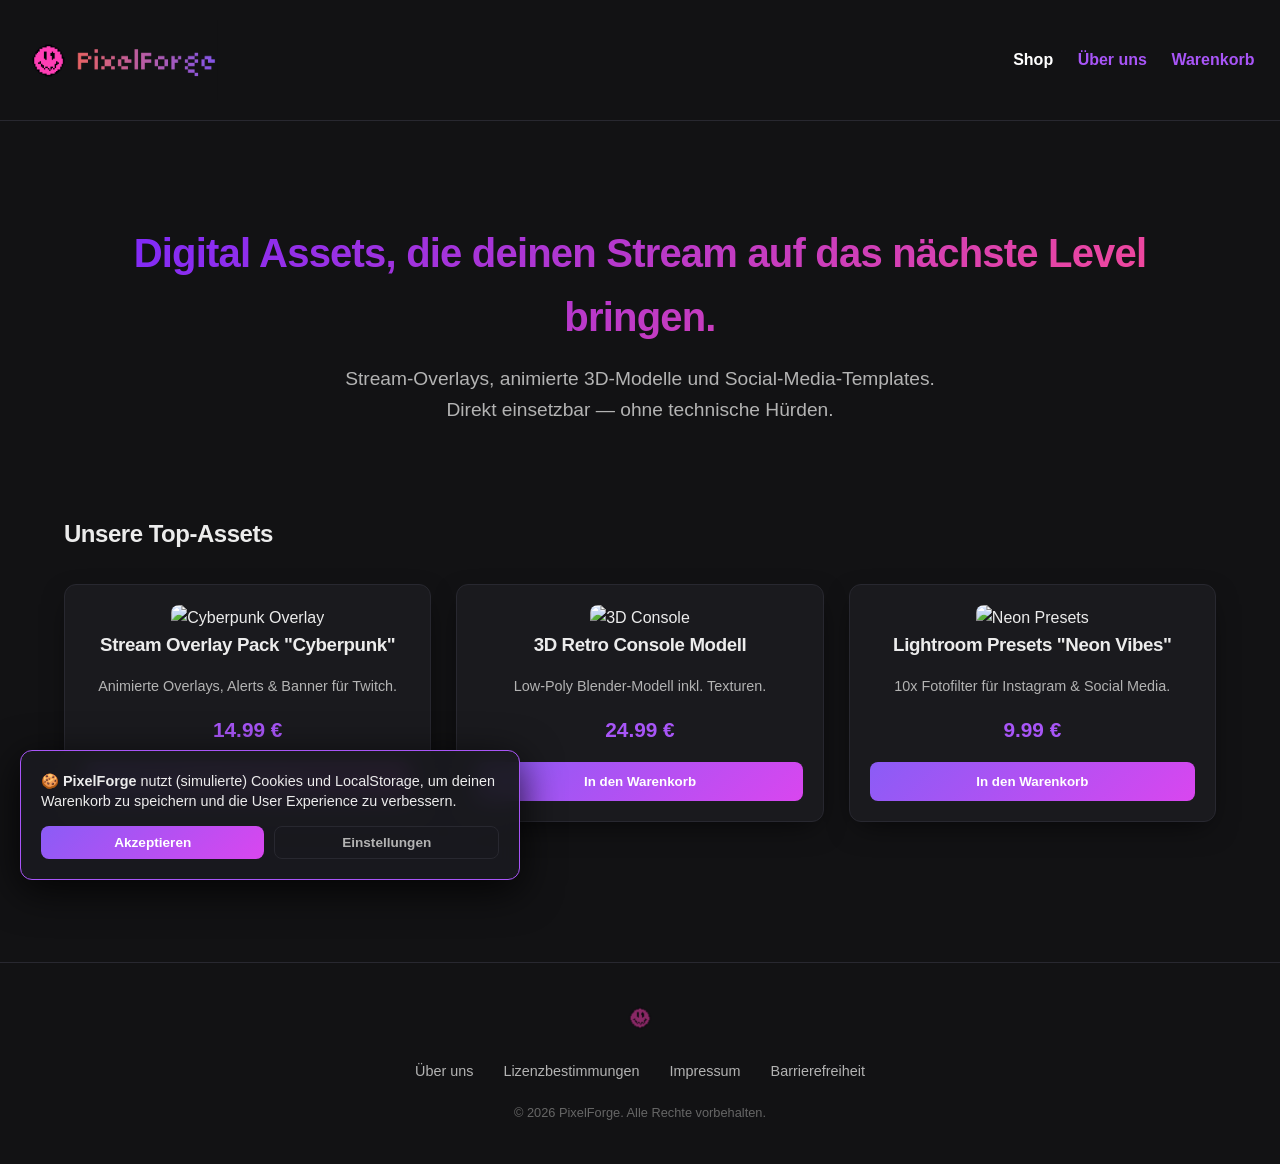
==== index.html @ 3ccfa8bd "initialer shop" ====
<!DOCTYPE html>
<html lang="en">
<head>
    <meta charset="UTF-8">
    <title>PixelForge</title>
    <link rel="stylesheet" href="src/style.css">
</head>
<body>

<header style="display: flex; justify-content: space-between; align-items: center; padding: 20px 2%; border-bottom: 1px solid #282830;">
    <div class="logo" style="display: flex; align-items: center; gap: 0;">
        <a href="index.html" style="display: flex; align-items: center;">
            <img src="src/img/PixelForgeDarkerBG.png"
                 alt="PixelForge Logo"
                 style="height: 45px; width: auto; object-fit: contain; margin-right: -5px;">
        </a>

        <a href="index.html" style="display: flex; align-items: center;">
            <img src="src/img/PixelForgeTextLogoDarkerBG.png"
                 alt="PixelForge Text Logo"
                 style="height: 80px; width: auto; object-fit: contain;">
        </a>
    </div>

    <nav>
        <a href="index.html" style="color: white; text-decoration: none; margin-left: 20px; font-weight: bold;">Shop</a>
        <a href="about.html" style="color: #a855f7; text-decoration: none; margin-left: 20px; font-weight: bold;">Über uns</a>
        <a href="warenkorb.html" style="color: #a855f7; text-decoration: none; margin-left: 20px; font-weight: bold;">Warenkorb</a>
    </nav>
</header>


<main>
    <section class="hero" style="text-align: center; padding: 60px 0;">
        <h1 class="gradient-text">Digital Assets, die deinen Stream auf das nächste Level bringen.</h1>
        <p style="font-size: 1.2rem; color: #b3b3b3; max-width: 600px; margin: 0 auto 30px auto; line-height: 1.6;">
            Stream-Overlays, animierte 3D-Modelle und Social-Media-Templates. Direkt einsetzbar — ohne technische Hürden.
        </p>
    </section>


    <h2>Unsere Top-Assets </h2>
    <div class="grid">

        <div class="product-card">
            <img src="https://images.unsplash.com/photo-1542751371-adc38448a05e?auto=format&fit=crop&w=500&q=80" alt="Cyberpunk Overlay">
            <h3>Stream Overlay Pack "Cyberpunk"</h3>
            <p style="color: #b3b3b3; font-size: 0.9rem;">Animierte Overlays, Alerts & Banner für Twitch.</p>
            <p class="price">14.99 €</p>
            <button type="button" onclick="addToCart('Stream Overlay Pack Cyberpunk', 14.99, 'https://images.unsplash.com/photo-1542751371-adc38448a05e?auto=format&fit=crop&w=500&q=80')">
                In den Warenkorb
            </button>
        </div>

        <div class="product-card">
            <img src="https://images.unsplash.com/photo-1563089145-599997674d42?auto=format&fit=crop&w=500&q=80" alt="3D Console">
            <h3>3D Retro Console Modell</h3>
            <p style="color: #b3b3b3; font-size: 0.9rem;">Low-Poly Blender-Modell inkl. Texturen.</p>
            <p class="price">24.99 €</p>
            <button type="button" onclick="addToCart('3D Retro Console Modell', 24.99, 'https://images.unsplash.com/photo-1563089145-599997674d42?auto=format&fit=crop&w=500&q=80')">
                In den Warenkorb
            </button>
        </div>

        <div class="product-card">
            <img src="https://images.unsplash.com/photo-1550745165-9bc0b252726f?auto=format&fit=crop&w=500&q=80" alt="Neon Presets">
            <h3>Lightroom Presets "Neon Vibes"</h3>
            <p style="color: #b3b3b3; font-size: 0.9rem;">10x Fotofilter für Instagram & Social Media.</p>
            <p class="price">9.99 €</p>
            <button type="button" onclick="addToCart('Lightroom Presets Neon Vibes', 9.99, 'https://images.unsplash.com/photo-1550745165-9bc0b252726f?auto=format&fit=crop&w=500&q=80')">
                In den Warenkorb
            </button>
        </div>

    </div>
</main>


<footer style="margin-top: 100px; padding: 40px 0; border-top: 1px solid #282830; text-align: center;">
    <div style="margin-bottom: 20px;">
        <img src="src/img/PixelForgeDarkerBG.png" alt="Logo" style="height: 30px; opacity: 0.5;">
    </div>
    <div style="display: flex; justify-content: center; gap: 30px; margin-bottom: 20px;">
        <a href="about.html" style="color: #b3b3b3; text-decoration: none; font-size: 0.9rem;">Über uns</a>
        <a href="license.html" style="color: #b3b3b3; text-decoration: none; font-size: 0.9rem;">Lizenzbestimmungen</a>
        <a href="impressum.html" style="color: #b3b3b3; text-decoration: none; font-size: 0.9rem;">Impressum</a>
        <a href="barrierefreiheit.html" style="color: #b3b3b3; text-decoration: none; font-size: 0.9rem;">Barrierefreiheit</a>
    </div>
    <p style="color: #666; font-size: 0.8rem;">&copy; 2026 PixelForge. Alle Rechte vorbehalten.</p>
</footer>



<div id="cookie-banner" class="cookie-popup">
    <div class="cookie-content">
        <p>🍪 <strong>PixelForge</strong> nutzt (simulierte) Cookies und LocalStorage, um deinen Warenkorb zu speichern und die User Experience zu verbessern.</p>
        <div class="cookie-buttons">
            <button onclick="acceptCookies()" class="cookie-btn-accept">Akzeptieren</button>
            <button onclick="acceptCookies()" class="cookie-btn-settings">Einstellungen</button>
        </div>
    </div>
</div>
<script src="src/script.js"></script>

</body>
</html>
---- src/style.css ----
* {
    box-sizing: border-box;
    margin: 0;
    padding: 0;
}

body {
    font-family: 'Segoe UI', Inter, sans-serif;
    background-color: #121214;
    color: #ececec;
    line-height: 1.6;
    overflow-x: hidden;
}

main, .container {
    padding: 40px 5%;
}

.main-header {
    display: flex;
    justify-content: space-between;
    align-items: center;
    padding: 10px 5%;
    border-bottom: 1px solid #282830;
    background-color: #0f0f12;
}

.logo-group {
    display: flex;
    align-items: center;
    gap: 0;
}

.logo-img {
    height: 45px;
    width: auto;
    margin-right: -10px;
}

.logo-text {
    height: 70px;
    width: auto;
}

nav a {
    color: white;
    text-decoration: none;
    margin-left: 20px;
    font-weight: bold;
    transition: color 0.3s;
}

nav a:hover {
    color: #a855f7;
}

h1, h2, h3 {
    letter-spacing: -0.02em;
    margin-bottom: 15px;
}

.gradient-text {
    background: linear-gradient(135deg, #7828ff 0%, #ff4b91 100%);
    -webkit-background-clip: text;
    background-clip: text;
    color: transparent;
    font-size: 2.5rem;
    font-weight: bold;
}

.highlight {
    color: #a855f7;
    font-weight: bold;
}

.grid {
    display: grid;
    grid-template-columns: repeat(auto-fit, minmax(280px, 1fr));
    gap: 25px;
    margin-top: 30px;
}

.product-card {
    background-color: #1a1a1e;
    border: 1px solid #282830;
    border-radius: 12px;
    padding: 20px;
    text-align: center;
    box-shadow: 0 10px 30px -10px rgba(0, 0, 0, 0.7);
    transition: transform 0.3s ease;
}

.product-card:hover {
    transform: translateY(-5px);
}

.product-card img {
    width: 100%;
    height: 200px;
    object-fit: cover;
    border-radius: 8px;
}

.price {
    font-size: 1.3rem;
    color: #a855f7;
    font-weight: bold;
    margin: 15px 0;
}

button, .checkout-btn {
    background: linear-gradient(135deg, #8b5cf6 0%, #d946ef 100%);
    color: white;
    border: none;
    padding: 12px 20px;
    border-radius: 8px;
    font-weight: bold;
    cursor: pointer;
    width: 100%;
    transition: transform 0.2s ease, filter 0.2s;
}

button:hover {
    transform: scale(1.02);
    filter: brightness(1.1);
}

.legal-container {
    max-width: 900px;
    margin: 40px auto;
}

.legal-header {
    text-align: center;
    margin-bottom: 50px;
}

.legal-grid {
    display: grid;
    grid-template-columns: 1fr;
    gap: 20px;
}

.legal-card {
    background: #1a1a1f;
    border: 1px solid #282830;
    border-radius: 12px;
    padding: 30px;
    transition: border-color 0.3s ease;
}

.legal-card:hover {
    border-color: #a855f7;
}

.legal-card h2 {
    color: #a855f7;
    margin-bottom: 15px;
    font-size: 1.4rem;
}

ul {
    list-style: none;
}

ul li {
    position: relative;
    padding-left: 30px;
    margin-bottom: 10px;
    color: #b3b3b3;
}

ul li::before {
    content: "✓";
    position: absolute;
    left: 0;
    color: #a855f7;
    font-weight: bold;
}


.footer-note {
    margin-top: 50px;
    padding-top: 20px;
    border-top: 1px solid #282830;
    color: #666;
    text-align: center;
}

.back-btn {
    display: inline-block;
    margin-top: 20px;
    padding: 10px 25px;
    border: 1px solid #a855f7;
    border-radius: 8px;
    color: #a855f7;
    text-decoration: none;
    font-weight: bold;
    transition: all 0.3s ease;
}

.back-btn:hover {
    background: #a855f7;
    color: white;
}


.cookie-popup {
    position: fixed;
    bottom: 20px;
    left: 20px;
    right: 20px;
    max-width: 500px;
    background: rgba(26, 26, 31, 0.95);
    backdrop-filter: blur(10px);
    border: 1px solid #a855f7;
    border-radius: 12px;
    padding: 20px;
    z-index: 1000;
    box-shadow: 0 10px 40px rgba(0, 0, 0, 0.8);
    display: block;
    animation: slideUp 0.5s ease-out;
}

@keyframes slideUp {
    from { transform: translateY(100px); opacity: 0; }
    to { transform: translateY(0); opacity: 1; }
}

.cookie-content p {
    font-size: 0.9rem;
    color: #ececec;
    margin-bottom: 15px;
    line-height: 1.4;
}

.cookie-buttons {
    display: flex;
    gap: 10px;
}

.cookie-btn-accept {
    background: linear-gradient(135deg, #8b5cf6 0%, #d946ef 100%) !important;
    padding: 8px 15px !important;
    font-size: 0.85rem !important;
}

.cookie-btn-settings {
    background: transparent !important;
    border: 1px solid #282830 !important;
    color: #b3b3b3 !important;
    padding: 8px 15px !important;
    font-size: 0.85rem !important;
}

.cookie-btn-settings:hover {
    border-color: #a855f7 !important;
    color: white !important;
}
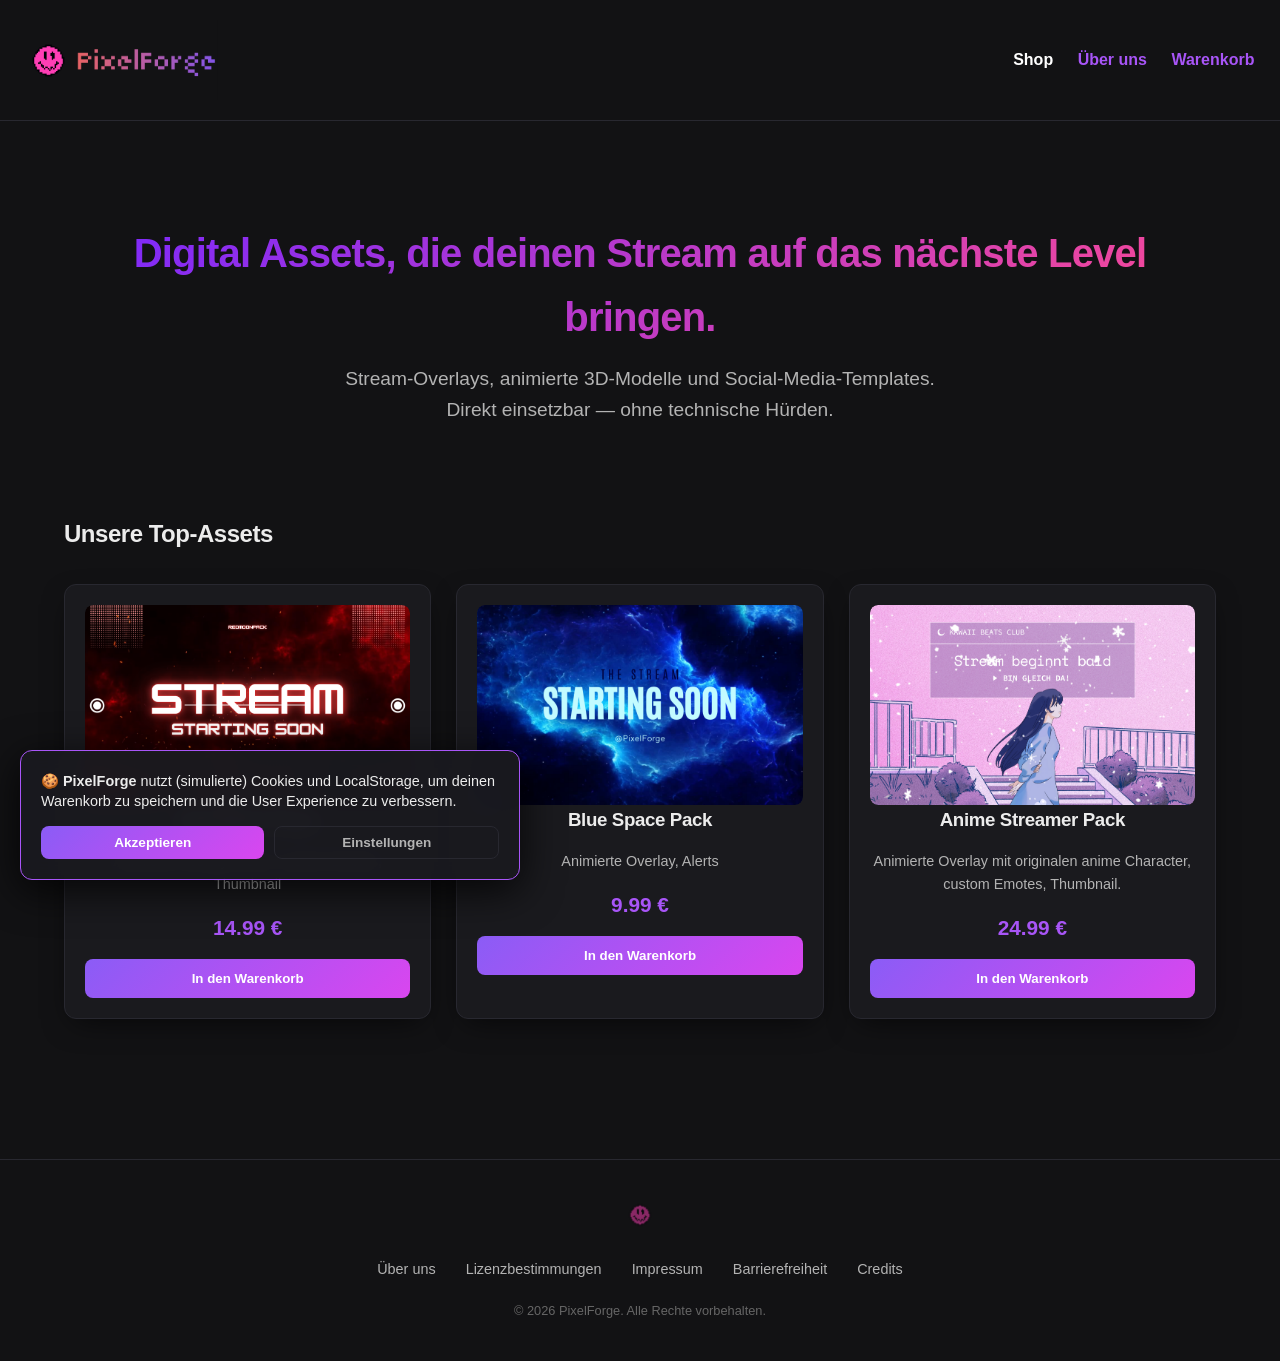
==== commit 599be241: "weiter" ====
--- a/index.html
+++ b/index.html
@@ -42,32 +42,44 @@
     <h2>Unsere Top-Assets </h2>
     <div class="grid">
 
-        <div class="product-card">
-            <img src="https://images.unsplash.com/photo-1542751371-adc38448a05e?auto=format&fit=crop&w=500&q=80" alt="Cyberpunk Overlay">
-            <h3>Stream Overlay Pack "Cyberpunk"</h3>
-            <p style="color: #b3b3b3; font-size: 0.9rem;">Animierte Overlays, Alerts & Banner für Twitch.</p>
+        <div class="product-card" onmouseenter="playVideo(this)" onmouseleave="pauseVideo(this)">
+            <div class="media-container">
+                <img src="src/img/RedMoonPNG.png" alt="Overlay Preview" class="thumb">
+
+                <video src="src/video/RedMoonPackage.mp4" loop muted playsinline class="preview-video"></video>
+            </div>
+            <h3>Red Moon Pack</h3>
+            <p style="color: #b3b3b3; font-size: 0.9rem;">Animierte Overlay, Alerts, custom Emotes, Thumbnail</p>
             <p class="price">14.99 €</p>
-            <button type="button" onclick="addToCart('Stream Overlay Pack Cyberpunk', 14.99, 'https://images.unsplash.com/photo-1542751371-adc38448a05e?auto=format&fit=crop&w=500&q=80')">
+            <button type="button" onclick="addToCart('Red Moon Pack', 14.99, 'src/img/RedMoonPNG.png')">
                 In den Warenkorb
             </button>
         </div>
 
-        <div class="product-card">
-            <img src="https://images.unsplash.com/photo-1563089145-599997674d42?auto=format&fit=crop&w=500&q=80" alt="3D Console">
-            <h3>3D Retro Console Modell</h3>
-            <p style="color: #b3b3b3; font-size: 0.9rem;">Low-Poly Blender-Modell inkl. Texturen.</p>
-            <p class="price">24.99 €</p>
-            <button type="button" onclick="addToCart('3D Retro Console Modell', 24.99, 'https://images.unsplash.com/photo-1563089145-599997674d42?auto=format&fit=crop&w=500&q=80')">
+        <div class="product-card" onmouseenter="playVideo(this)" onmouseleave="pauseVideo(this)">
+            <div class="media-container">
+                <img src="src/img/BlueSpacePNG.png" alt="Blue Space Overlay">
+
+                <video src="src/video/BlueSpaceOverlay.mp4" loop muted playsinline class="preview-video"></video>
+            </div>
+            <h3>Blue Space Pack </h3>
+            <p style="color: #b3b3b3; font-size: 0.9rem;">Animierte Overlay, Alerts</p>
+            <p class="price">9.99 €</p>
+            <button type="button" onclick="addToCart('Blue Space Overlay', 9.99, 'src/img/BlueSpacePNG.png')">
                 In den Warenkorb
             </button>
         </div>
 
-        <div class="product-card">
-            <img src="https://images.unsplash.com/photo-1550745165-9bc0b252726f?auto=format&fit=crop&w=500&q=80" alt="Neon Presets">
-            <h3>Lightroom Presets "Neon Vibes"</h3>
-            <p style="color: #b3b3b3; font-size: 0.9rem;">10x Fotofilter für Instagram & Social Media.</p>
-            <p class="price">9.99 €</p>
-            <button type="button" onclick="addToCart('Lightroom Presets Neon Vibes', 9.99, 'https://images.unsplash.com/photo-1550745165-9bc0b252726f?auto=format&fit=crop&w=500&q=80')">
+        <div class="product-card" onmouseenter="playVideo(this)" onmouseleave="pauseVideo(this)">
+            <div class="media-container">
+                <img src="src/img/AnimeOverlayPNG.png" alt="Anime Girl Overlay">
+
+                <video src="src/video/AnimeOverlay.mp4" loop muted playsinline class="preview-video"></video>
+            </div>
+            <h3>Anime Streamer Pack</h3>
+            <p style="color: #b3b3b3; font-size: 0.9rem;">Animierte Overlay mit originalen anime Character, custom Emotes, Thumbnail. </p>
+            <p class="price">24.99 €</p>
+            <button type="button" onclick="addToCart('Anime Streamer Pack', 24.99, 'src/img/AnimeOverlayPNG.png')">
                 In den Warenkorb
             </button>
         </div>
@@ -85,6 +97,7 @@
         <a href="license.html" style="color: #b3b3b3; text-decoration: none; font-size: 0.9rem;">Lizenzbestimmungen</a>
         <a href="impressum.html" style="color: #b3b3b3; text-decoration: none; font-size: 0.9rem;">Impressum</a>
         <a href="barrierefreiheit.html" style="color: #b3b3b3; text-decoration: none; font-size: 0.9rem;">Barrierefreiheit</a>
+        <a href="credits.html" style="color: #b3b3b3; text-decoration: none; font-size: 0.9rem;">Credits</a>
     </div>
     <p style="color: #666; font-size: 0.8rem;">&copy; 2026 PixelForge. Alle Rechte vorbehalten.</p>
 </footer>
--- a/src/style.css
+++ b/src/style.css
@@ -257,4 +257,68 @@
 .cookie-btn-settings:hover {
     border-color: #a855f7 !important;
     color: white !important;
+}
+.media-container {
+    position: relative;
+    width: 100%;
+    height: 200px;
+    overflow: hidden;
+    border-radius: 8px;
+}
+
+.thumb, .preview-video {
+    width: 100%;
+    height: 100%;
+    object-fit: cover;
+    transition: opacity 0.3s ease;
+}
+
+.preview-video {
+    position: absolute;
+    top: 0;
+    left: 0;
+    opacity: 0;
+}
+
+
+.product-card:hover .preview-video {
+    opacity: 1;
+}
+
+.product-card:hover .thumb {
+    opacity: 0;
+}
+
+.cart-item img {
+    width: 80px;
+    height: 80px;
+    object-fit: cover;
+    border-radius: 8px;
+    border: 1px solid #a855f7;
+}
+
+.cart-item {
+    display: flex;
+    align-items: center;
+    gap: 20px;
+    padding: 15px;
+    border-bottom: 1px solid #282830;
+}
+
+
+a:link {
+    color: #a855f7;
+}
+
+a:visited {
+    color: #7e22ce;
+}
+
+a:hover {
+    color: #d946ef;
+    text-decoration: underline;
+}
+
+a:active {
+    color: white;
 }
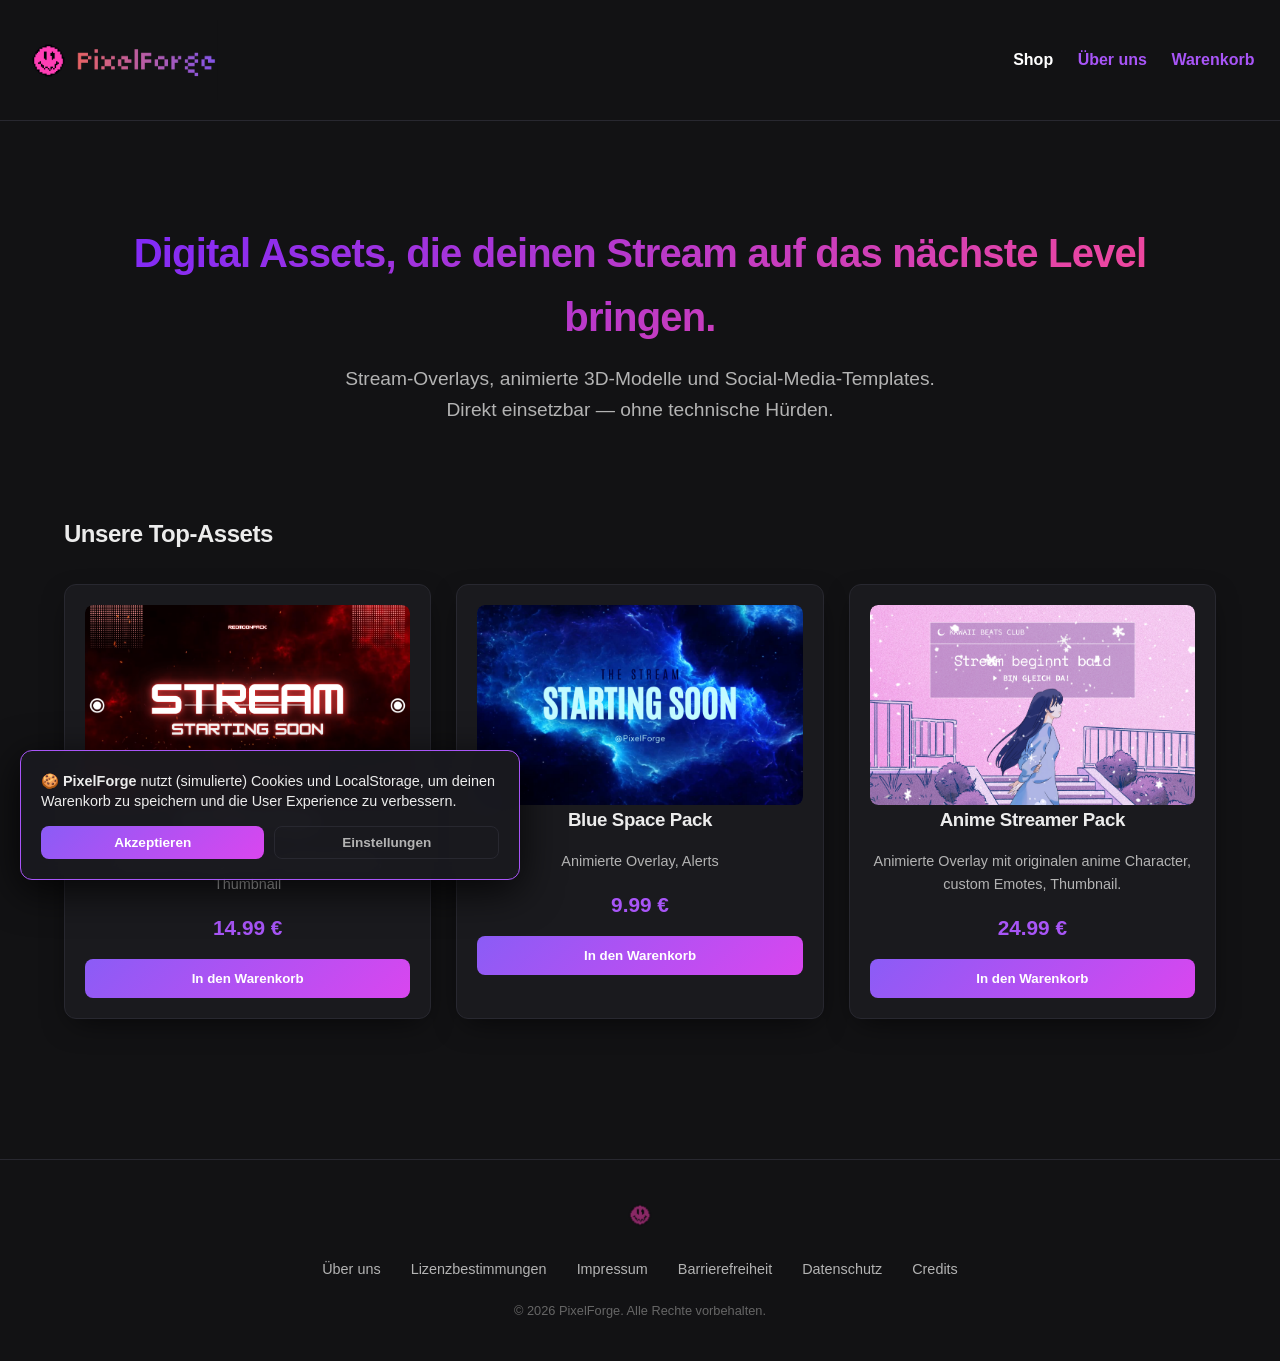
==== commit 4a669c4d: "bald" ====
--- a/index.html
+++ b/index.html
@@ -97,6 +97,7 @@
         <a href="license.html" style="color: #b3b3b3; text-decoration: none; font-size: 0.9rem;">Lizenzbestimmungen</a>
         <a href="impressum.html" style="color: #b3b3b3; text-decoration: none; font-size: 0.9rem;">Impressum</a>
         <a href="barrierefreiheit.html" style="color: #b3b3b3; text-decoration: none; font-size: 0.9rem;">Barrierefreiheit</a>
+        <a href="datenschutz.html" style="color: #b3b3b3; text-decoration: none; font-size: 0.9rem;">Datenschutz</a>
         <a href="credits.html" style="color: #b3b3b3; text-decoration: none; font-size: 0.9rem;">Credits</a>
     </div>
     <p style="color: #666; font-size: 0.8rem;">&copy; 2026 PixelForge. Alle Rechte vorbehalten.</p>
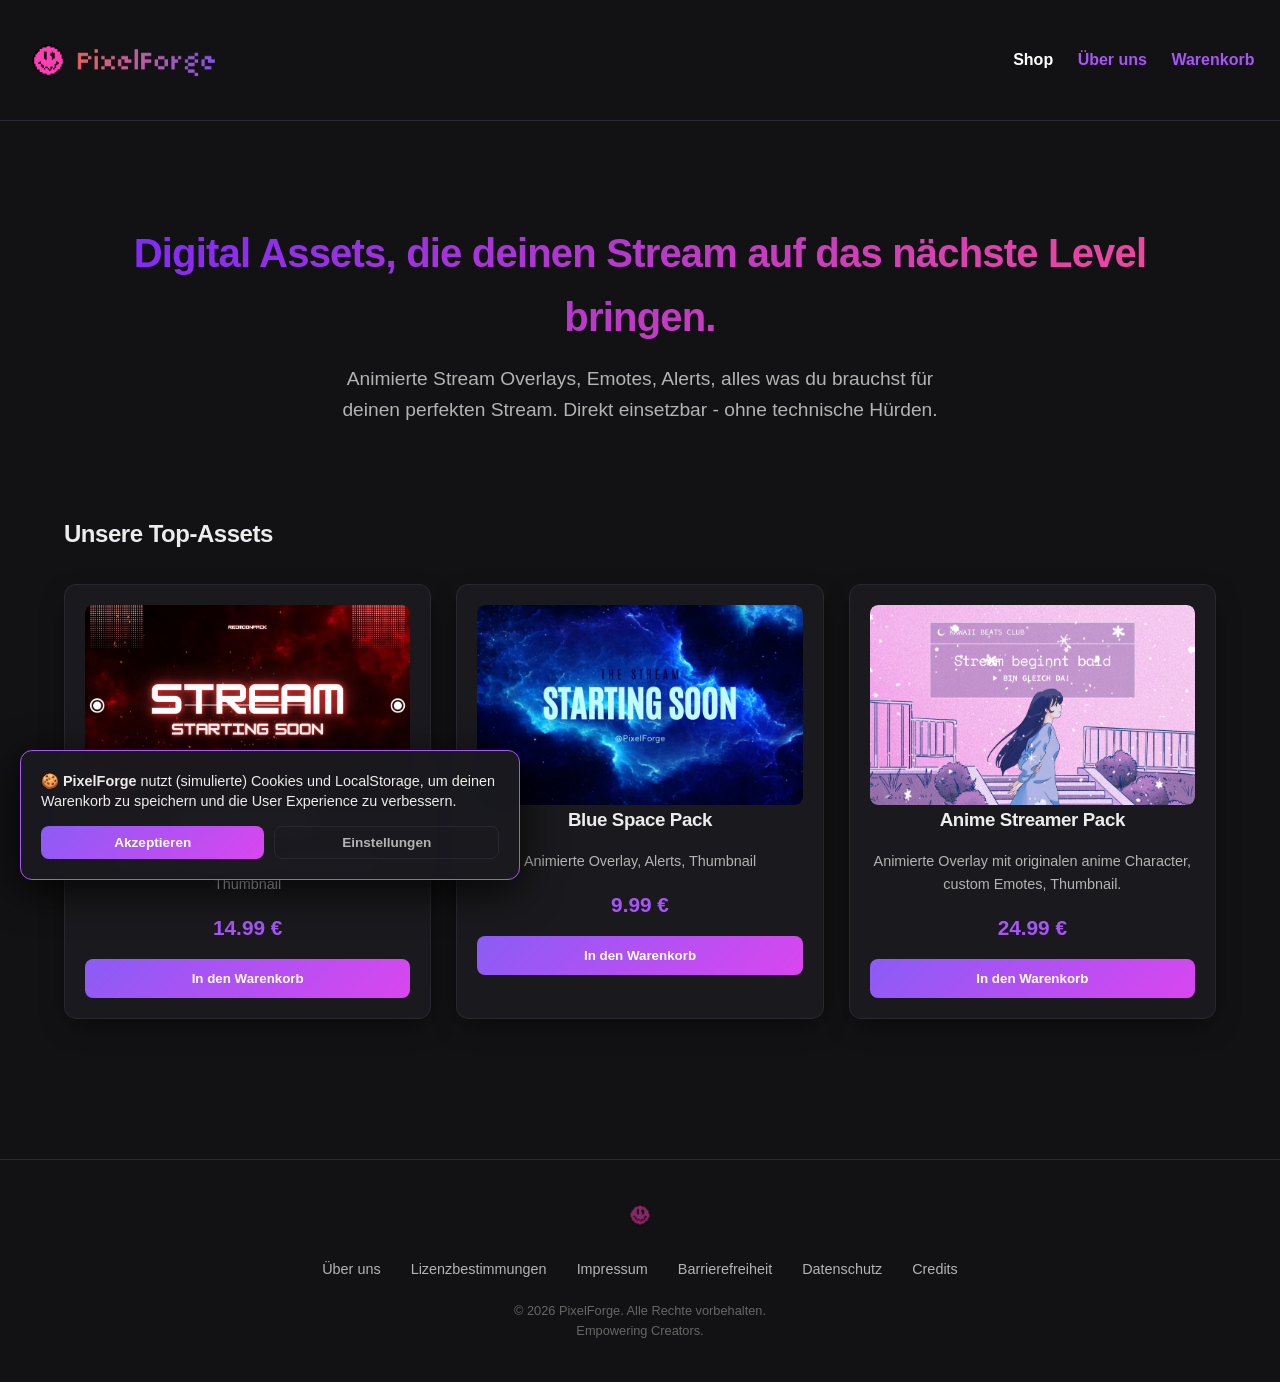
==== commit cd844ca1: "final Product" ====
--- a/index.html
+++ b/index.html
@@ -34,7 +34,8 @@
     <section class="hero" style="text-align: center; padding: 60px 0;">
         <h1 class="gradient-text">Digital Assets, die deinen Stream auf das nächste Level bringen.</h1>
         <p style="font-size: 1.2rem; color: #b3b3b3; max-width: 600px; margin: 0 auto 30px auto; line-height: 1.6;">
-            Stream-Overlays, animierte 3D-Modelle und Social-Media-Templates. Direkt einsetzbar — ohne technische Hürden.
+           Animierte Stream Overlays, Emotes, Alerts, alles was du brauchst für deinen perfekten Stream.
+            Direkt einsetzbar - ohne technische Hürden.
         </p>
     </section>
 
@@ -63,7 +64,7 @@
                 <video src="src/video/BlueSpaceOverlay.mp4" loop muted playsinline class="preview-video"></video>
             </div>
             <h3>Blue Space Pack </h3>
-            <p style="color: #b3b3b3; font-size: 0.9rem;">Animierte Overlay, Alerts</p>
+            <p style="color: #b3b3b3; font-size: 0.9rem;">Animierte Overlay, Alerts, Thumbnail</p>
             <p class="price">9.99 €</p>
             <button type="button" onclick="addToCart('Blue Space Overlay', 9.99, 'src/img/BlueSpacePNG.png')">
                 In den Warenkorb
@@ -101,6 +102,7 @@
         <a href="credits.html" style="color: #b3b3b3; text-decoration: none; font-size: 0.9rem;">Credits</a>
     </div>
     <p style="color: #666; font-size: 0.8rem;">&copy; 2026 PixelForge. Alle Rechte vorbehalten.</p>
+    <p style="color: #666; font-size: 0.8rem;"> Empowering Creators.</p>
 </footer>
 
 
